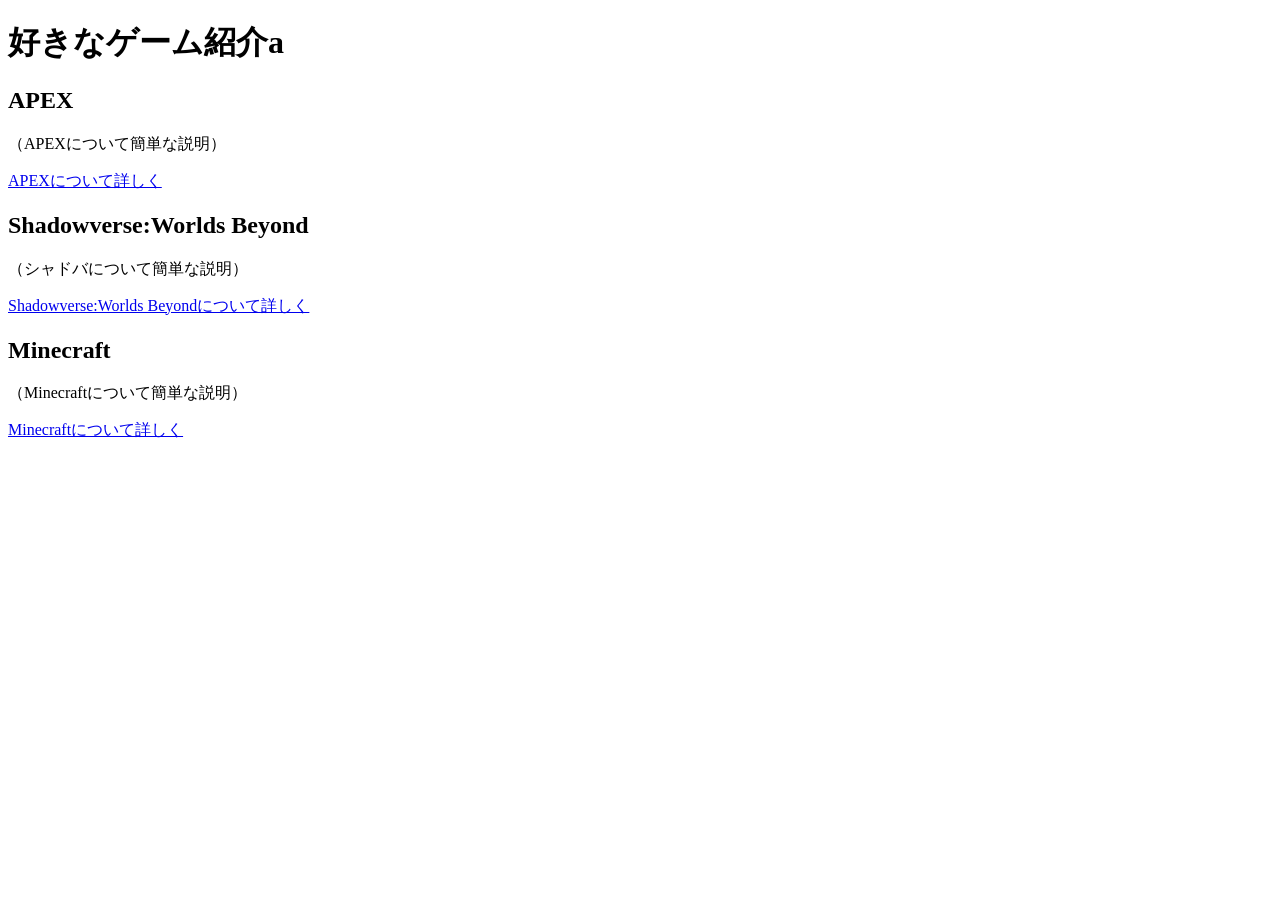
==== HTML/index.html @ c9978f03 "リンクを調整" ====
<!DOCTYPE html>
<html lang="ja">

    <head>
        <meta charset="UTF-8">
        <title>トップページ</title>
        <link rel="stylesheet" type="text/css" href=".//CSS//toppage.css">

    </head>

    <body>
        <h1>好きなゲーム紹介a</h1>
        
        
        <h2>APEX</h2>
        <p>（APEXについて簡単な説明）</p>
        <a href="game1.html">APEXについて詳しく</a>   
        
        <h2>Shadowverse:Worlds Beyond</h2>
        <p>（シャドバについて簡単な説明）</p>
        <a href="game2.html">Shadowverse:Worlds Beyondについて詳しく</a>
        
        <h2>Minecraft</h2>
        <p>（Minecraftについて簡単な説明）</p>
        <a href="game3.html">Minecraftについて詳しく</a>

    </body>


</html>
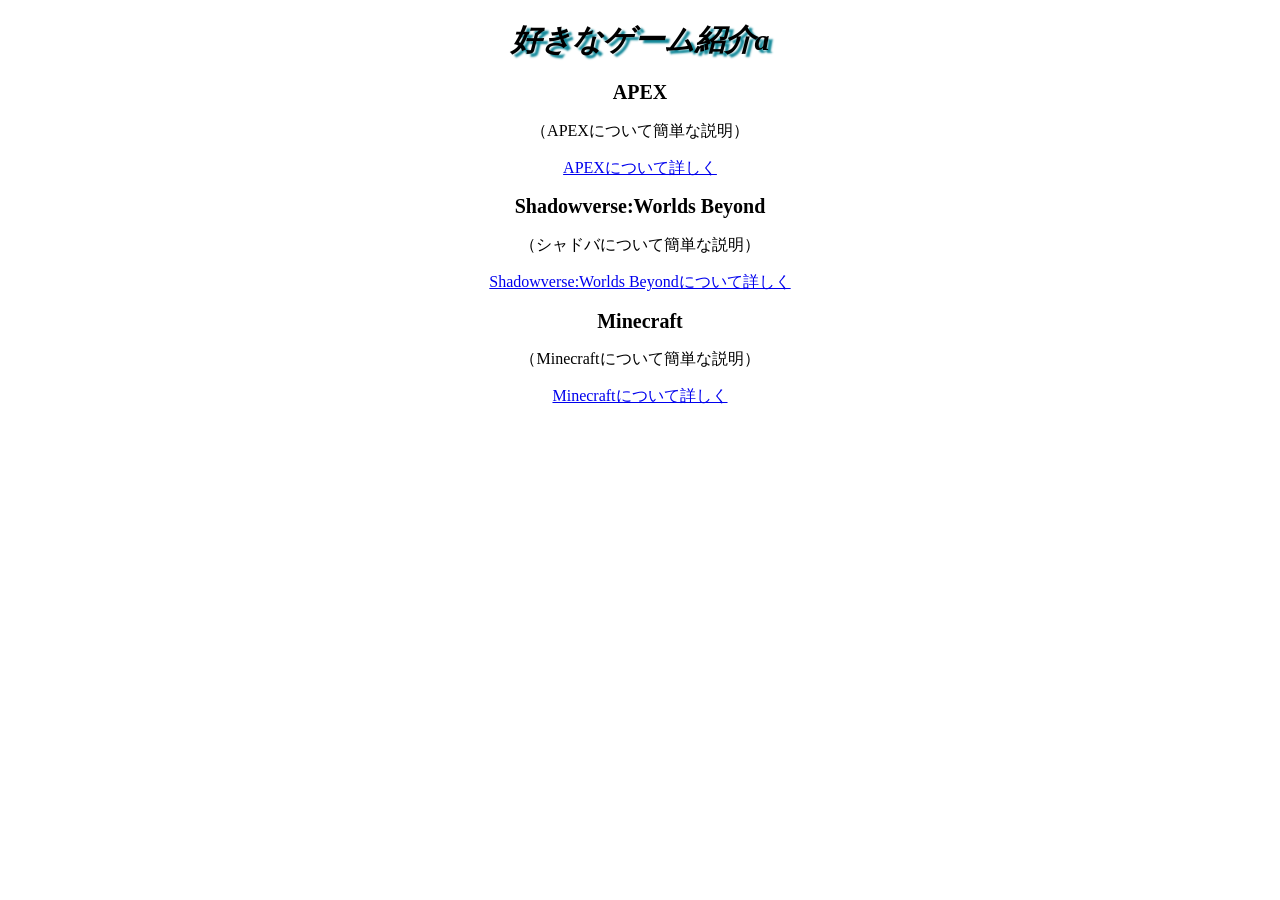
==== commit 78696706: "cssへのリンクを修正" ====
--- a/HTML/index.html
+++ b/HTML/index.html
@@ -4,7 +4,7 @@
     <head>
         <meta charset="UTF-8">
         <title>トップページ</title>
-        <link rel="stylesheet" type="text/css" href=".//CSS//toppage.css">
+        <link rel="stylesheet" type="text/css" href="..//CSS//toppage.css">
 
     </head>
 
--- a/CSS/toppage.css
+++ b/CSS/toppage.css
@@ -0,0 +1,30 @@
+
+p{
+    color: #000000;
+
+}
+
+.red{
+    color:red;
+}
+
+h1{
+    font-size: 30px;
+    font-style: italic;
+    text-shadow: 4px 3px 2px #189;
+}
+
+h2{
+    font-size: 20px;
+}
+body{
+    background:
+        url(''),
+        url(''),
+        url(''),
+        url(''),
+        url('');
+    text-align: center;
+    
+    
+}
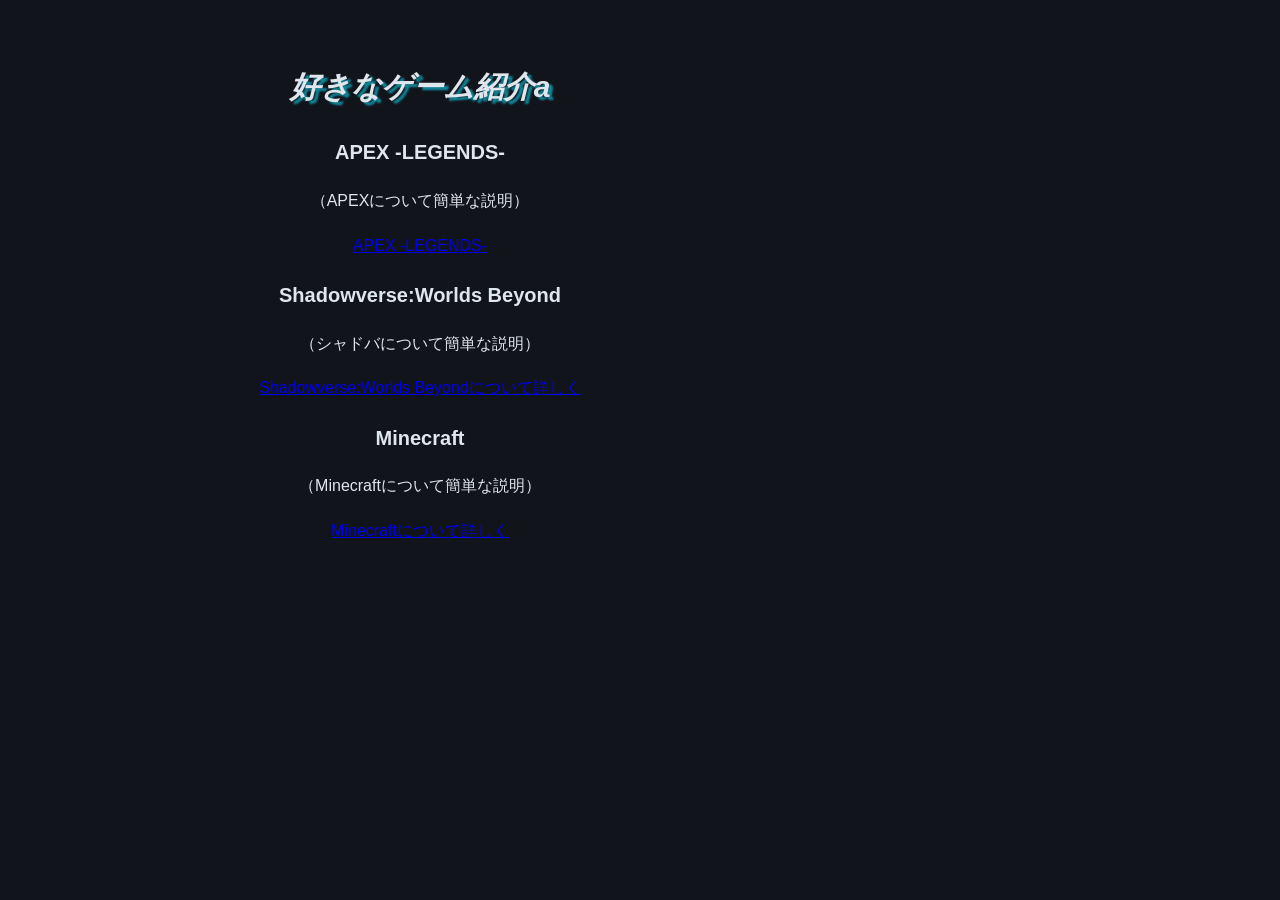
==== commit 99c35d87: "Merge branch 'main' of https://github.com/s1f102601452-max/cs-2026-class6-team7-project" ====
--- a/HTML/index.html
+++ b/HTML/index.html
@@ -12,10 +12,9 @@
         <h1>好きなゲーム紹介a</h1>
         
         
-        <h2>APEX</h2>
+        <h2>APEX -LEGENDS-</h2>
         <p>（APEXについて簡単な説明）</p>
-        <a href="game1.html">APEXについて詳しく</a>   
-        
+        <a href=".//game1.html">APEX -LEGENDS-</a>   
         <h2>Shadowverse:Worlds Beyond</h2>
         <p>（シャドバについて簡単な説明）</p>
         <a href="game2.html">Shadowverse:Worlds Beyondについて詳しく</a>
--- a/CSS/toppage.css
+++ b/CSS/toppage.css
@@ -1,8 +1,5 @@
 
-p{
-    color: #000000;
 
-}
 
 .red{
     color:red;
@@ -18,12 +15,13 @@
     font-size: 20px;
 }
 body{
-    background:
-        url(''),
-        url(''),
-        url(''),
-        url(''),
-        url('');
+    margin: 0;
+    padding: 40px 20px;
+    background-color: #12141c;
+    color: #e0e6ed;
+    line-height: 1.8;
+    font-family: 'Helvetica Neue', Arial, 'Hiragino Kaku Gothic ProN', sans-serif;
+    max-width: 800px;
     text-align: center;
     
     
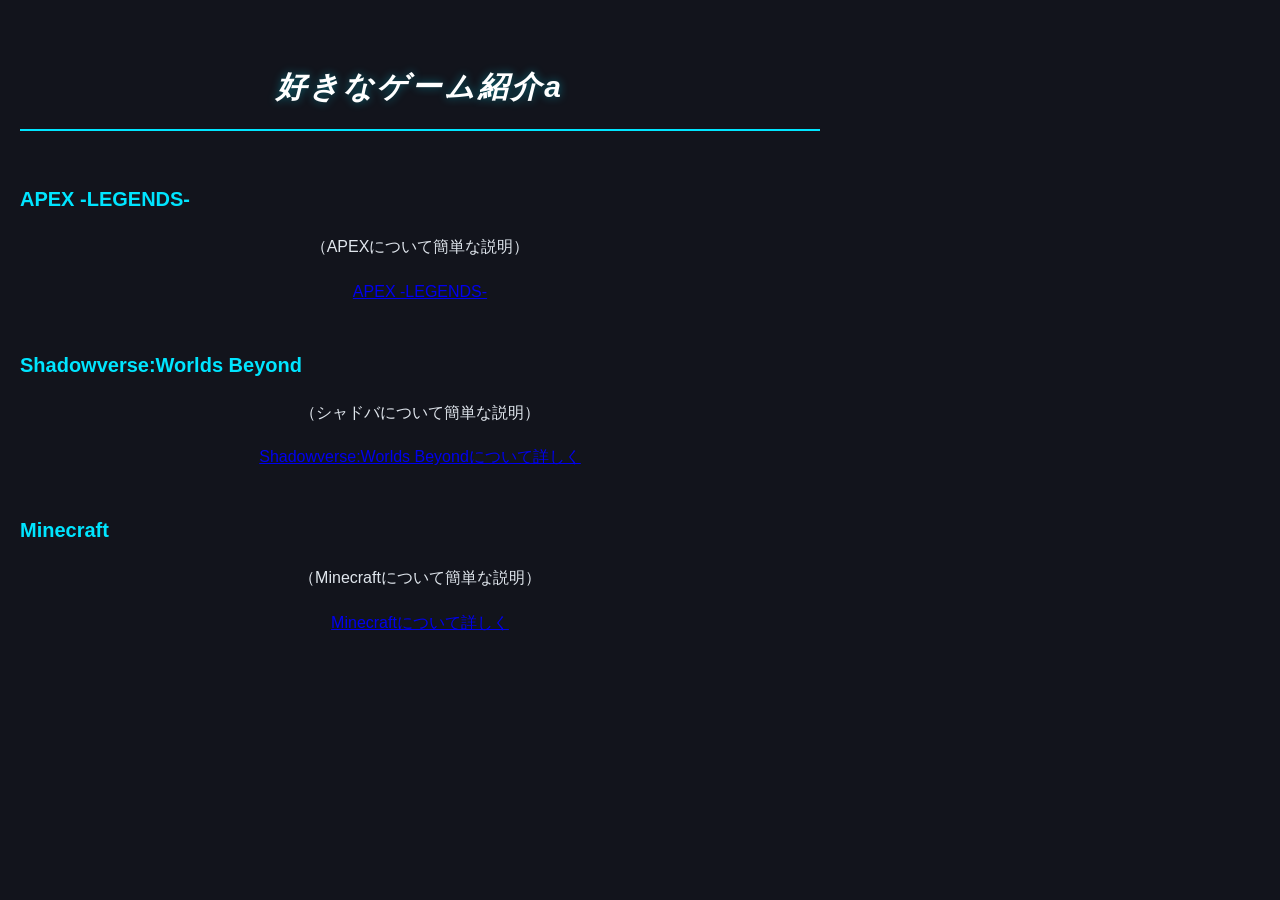
==== commit d25e9aa0: "h2改良" ====
--- a/HTML/index.html
+++ b/HTML/index.html
@@ -14,7 +14,7 @@
         
         <h2>APEX -LEGENDS-</h2>
         <p>（APEXについて簡単な説明）</p>
-        <a href=".//game1.html">APEX -LEGENDS-</a>   
+        <a href="game1.html">APEX -LEGENDS-</a>   
         <h2>Shadowverse:Worlds Beyond</h2>
         <p>（シャドバについて簡単な説明）</p>
         <a href="game2.html">Shadowverse:Worlds Beyondについて詳しく</a>
--- a/CSS/toppage.css
+++ b/CSS/toppage.css
@@ -6,13 +6,24 @@
 }
 
 h1{
+    text-align: center;
+    color: #fff;
+    letter-spacing: 3px;
     font-size: 30px;
     font-style: italic;
-    text-shadow: 4px 3px 2px #189;
+    text-shadow: 0 0 10px rgba(0, 229, 255, 0.4);
+    margin-bottom: 50px;
+    padding-bottom: 15px;
+    border-bottom: 2px solid #00e5ff;
 }
 
 h2{
     font-size: 20px;
+    color: #00e5ff;
+    margin-top: 40px;
+    margin-bottom: 10px;
+    display: flex;
+    align-items: center;
 }
 body{
     margin: 0;
@@ -22,7 +33,5 @@
     line-height: 1.8;
     font-family: 'Helvetica Neue', Arial, 'Hiragino Kaku Gothic ProN', sans-serif;
     max-width: 800px;
-    text-align: center;
-    
-    
+    text-align: center; 
 }
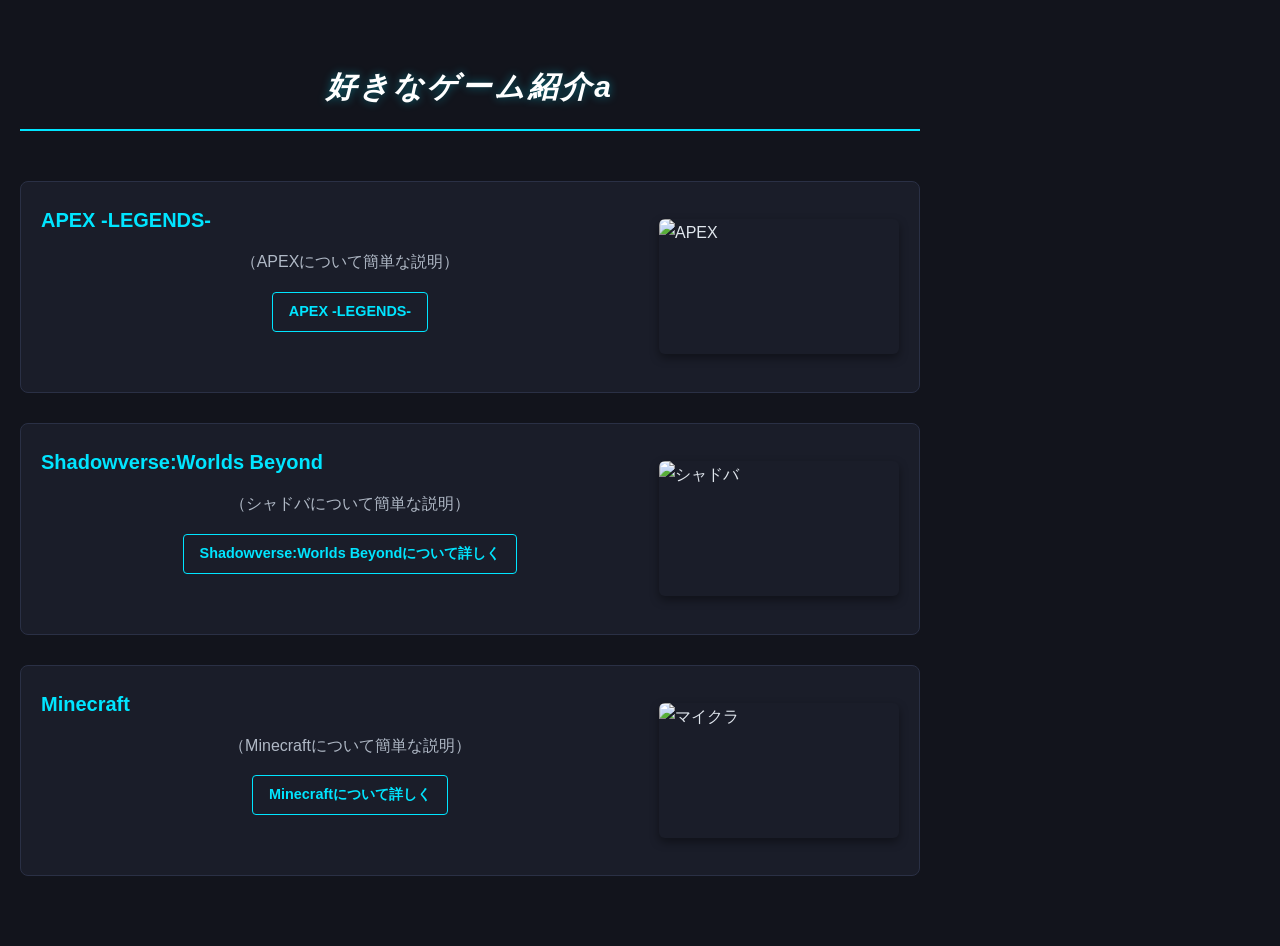
==== commit 72962f90: "css追加、ホームページの表示改良 htmlはdivを、cssは見やすくするためにいろいろ追加" ====
--- a/HTML/index.html
+++ b/HTML/index.html
@@ -10,20 +10,29 @@
 
     <body>
         <h1>好きなゲーム紹介a</h1>
-        
-        
-        <h2>APEX -LEGENDS-</h2>
-        <p>（APEXについて簡単な説明）</p>
-        <a href="game1.html">APEX -LEGENDS-</a>   
-        <h2>Shadowverse:Worlds Beyond</h2>
-        <p>（シャドバについて簡単な説明）</p>
-        <a href="game2.html">Shadowverse:Worlds Beyondについて詳しく</a>
-        
-        <h2>Minecraft</h2>
-        <p>（Minecraftについて簡単な説明）</p>
-        <a href="game3.html">Minecraftについて詳しく</a>
-
+        <div class="game-box">
+            <div class="game-text">
+                <h2>APEX -LEGENDS-</h2>
+                <p>（APEXについて簡単な説明）</p>
+                <a href="game1.html">APEX -LEGENDS-</a>
+            </div>   
+            <img src="https://assets.topics.apps-jp.nintendo.com/image/2021/01/27080335010566/0/20124_820_461.jpg" alt="APEX" class="game-thumb">
+        </div>
+        <div class="game-box">
+            <div class="game-text">
+                <h2>Shadowverse:Worlds Beyond</h2>
+                <p>（シャドバについて簡単な説明）</p>
+                <a href="game2.html">Shadowverse:Worlds Beyondについて詳しく</a>
+            </div>
+            <img src="ここにシャドバの画像URL.jpg" alt="シャドバ" class="game-thumb">
+        </div>
+        <div class="game-box">
+            <div class="game-text">
+                <h2>Minecraft</h2>
+                <p>（Minecraftについて簡単な説明）</p>
+                <a href="game3.html">Minecraftについて詳しく</a>
+            </div>
+            <img src="ここにマイクラの画像URL.jpg" alt="マイクラ" class="game-thumb">
+        </div>
     </body>
-
-
 </html>
--- a/CSS/toppage.css
+++ b/CSS/toppage.css
@@ -1,9 +1,3 @@
-
-
-
-.red{
-    color:red;
-}
 
 h1{
     text-align: center;
@@ -17,13 +11,20 @@
     border-bottom: 2px solid #00e5ff;
 }
 
+p {
+    margin: 0 0 15px 0;
+    padding-left: 20px;
+    color: #b0b9c6;
+}
+
 h2{
     font-size: 20px;
     color: #00e5ff;
-    margin-top: 40px;
+    margin-top: 0;
     margin-bottom: 10px;
     display: flex;
     align-items: center;
+    text-align: center;
 }
 body{
     margin: 0;
@@ -32,6 +33,89 @@
     color: #e0e6ed;
     line-height: 1.8;
     font-family: 'Helvetica Neue', Arial, 'Hiragino Kaku Gothic ProN', sans-serif;
-    max-width: 800px;
+    max-width: 900px;
     text-align: center; 
 }
+
+a {
+    display: inline-block;
+    margin-left: 20px;
+    margin-bottom: 40px;
+    padding: 6px 16px;
+    color: #00e5ff;
+    text-decoration: none;
+    border: 1px solid #00e5ff;
+    border-radius: 4px;
+    font-weight: bold;
+    font-size: 0.9rem;
+    transition: all 0.3s ease;
+}
+
+a:hover {
+    background-color: #00e5ff;
+    color: #12141c;
+    box-shadow: 0 0 8px rgba(0, 229, 255, 0.4);
+}
+
+a:hover {
+    background-color: #00e5ff;
+    color: #12141c;
+    box-shadow: 0 0 12px rgba(0, 229, 255, 0.5);
+    transform: translateX(5px); 
+}
+
+
+.game-box {
+    display: flex;             
+    flex-direction: column;
+    align-items: center;      
+    background-color: #1a1d29;
+    border: 1px solid #2a3045;
+    border-radius: 8px;
+    padding: 30px 20px;
+    margin-bottom: 30px;      
+    transition: all 0.3s ease;
+}
+
+.game-box:hover {
+    border-color: #00e5ff;
+    box-shadow: 0 5px 15px rgba(0, 229, 255, 0.1);
+}
+
+/* 左側のテキストエリアの幅をコントロール */
+.game-text {
+    text-align: center;
+    flex: 1;                   
+    padding-right: 20px;       
+}
+
+/* 右側の画像（サムネイル）の設定 */
+.game-thumb {
+    width: 100%; 
+    max-width: 280px;              
+    height: 135px;             
+    object-fit: cover;         
+    border-radius: 6px;
+    box-shadow: 0 4px 10px rgba(0,0,0,0.4);
+}
+
+@media (min-width: 768px) {
+  .game-box {
+    flex-direction: row;   
+    justify-content: space-between;
+    text-align: left;       
+    align-items: center;
+    padding: 20px;
+    }
+    .game-text {
+    flex: 1;
+    padding-right: 20px;
+    margin-bottom: 0;      
+  }
+  .game-thumb {
+    max-width: 240px;      
+  }
+  h2 {
+    justify-content: flex-start;
+  }
+}
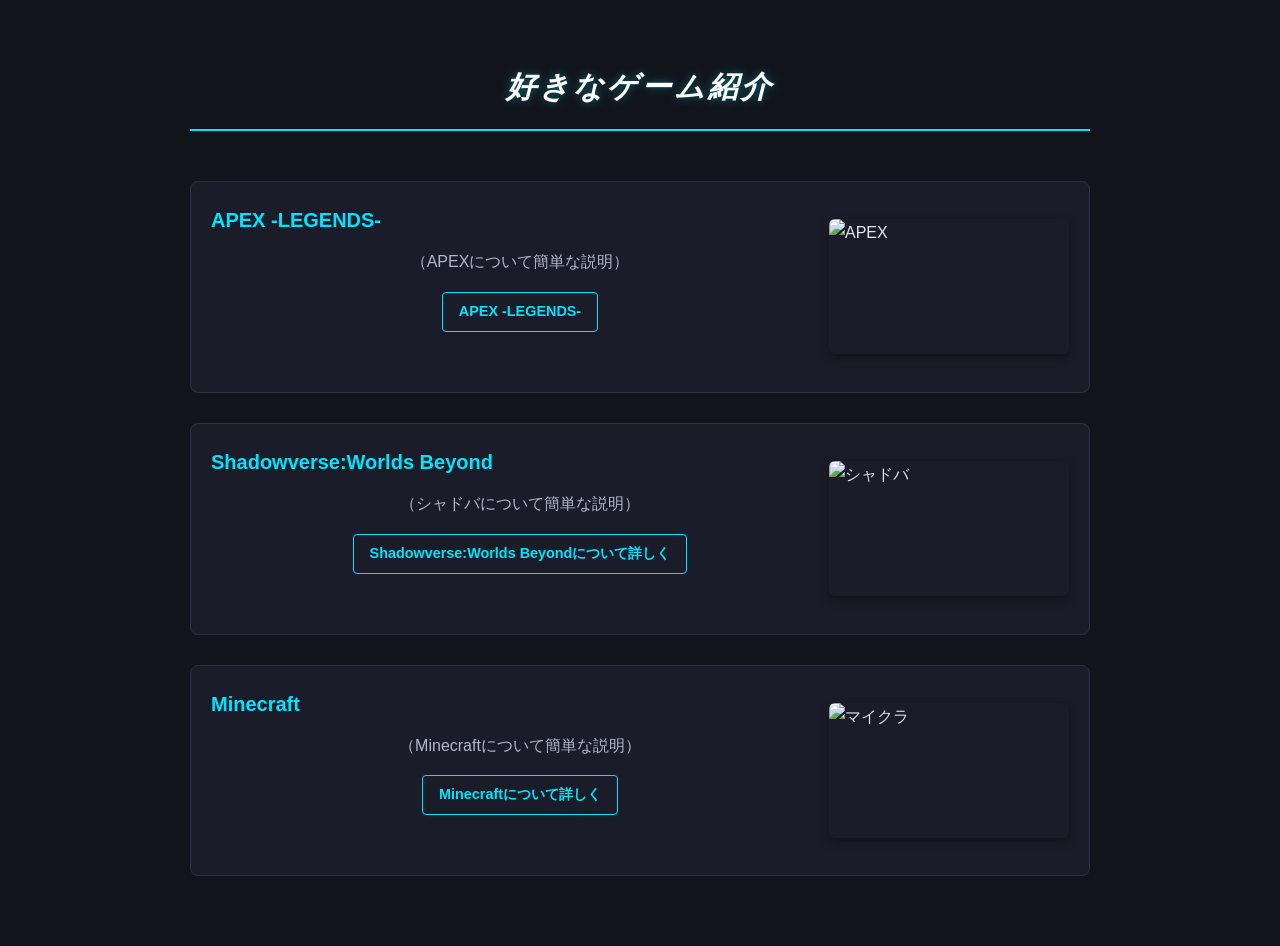
==== commit b2f0ac4b: "ホームページ中央表示、画像の挿入" ====
--- a/HTML/index.html
+++ b/HTML/index.html
@@ -9,7 +9,7 @@
     </head>
 
     <body>
-        <h1>好きなゲーム紹介a</h1>
+        <h1>好きなゲーム紹介</h1>
         <div class="game-box">
             <div class="game-text">
                 <h2>APEX -LEGENDS-</h2>
@@ -24,7 +24,7 @@
                 <p>（シャドバについて簡単な説明）</p>
                 <a href="game2.html">Shadowverse:Worlds Beyondについて詳しく</a>
             </div>
-            <img src="ここにシャドバの画像URL.jpg" alt="シャドバ" class="game-thumb">
+            <img src="C:\Users\iniad\Downloads\5835cd2f7b4d75081c8a5ddb70806070.png" alt="シャドバ" class="game-thumb">
         </div>
         <div class="game-box">
             <div class="game-text">
@@ -32,7 +32,7 @@
                 <p>（Minecraftについて簡単な説明）</p>
                 <a href="game3.html">Minecraftについて詳しく</a>
             </div>
-            <img src="ここにマイクラの画像URL.jpg" alt="マイクラ" class="game-thumb">
+            <img src="https://monoai.co.jp/wp/wp-content/uploads/2025/01/image-174.png?x80613" alt="マイクラ" class="game-thumb">
         </div>
     </body>
 </html>
--- a/CSS/toppage.css
+++ b/CSS/toppage.css
@@ -35,6 +35,7 @@
     font-family: 'Helvetica Neue', Arial, 'Hiragino Kaku Gothic ProN', sans-serif;
     max-width: 900px;
     text-align: center; 
+    margin: 0 auto;
 }
 
 a {
@@ -117,5 +118,4 @@
   }
   h2 {
     justify-content: flex-start;
-  }
-}+  }}
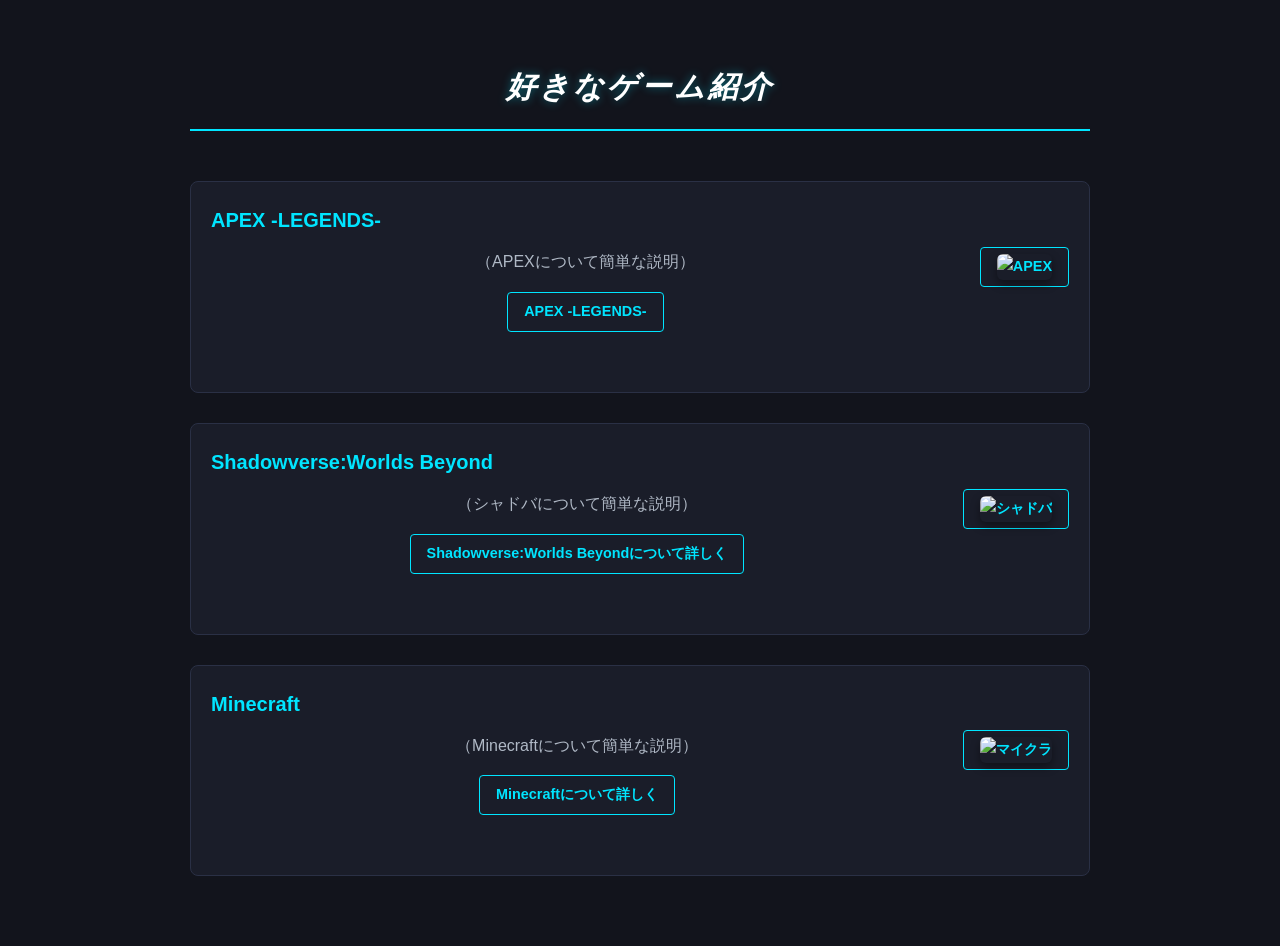
==== commit e6045cef: "画像を押しても各ページに飛べるように" ====
--- a/HTML/index.html
+++ b/HTML/index.html
@@ -15,8 +15,10 @@
                 <h2>APEX -LEGENDS-</h2>
                 <p>（APEXについて簡単な説明）</p>
                 <a href="game1.html">APEX -LEGENDS-</a>
-            </div>   
-            <img src="https://assets.topics.apps-jp.nintendo.com/image/2021/01/27080335010566/0/20124_820_461.jpg" alt="APEX" class="game-thumb">
+            </div>  
+            <a href=".//game1.html"> 
+                <img src="https://assets.topics.apps-jp.nintendo.com/image/2021/01/27080335010566/0/20124_820_461.jpg" alt="APEX" class="game-thumb">
+            </a>
         </div>
         <div class="game-box">
             <div class="game-text">
@@ -24,7 +26,9 @@
                 <p>（シャドバについて簡単な説明）</p>
                 <a href="game2.html">Shadowverse:Worlds Beyondについて詳しく</a>
             </div>
-            <img src="C:\Users\iniad\Downloads\5835cd2f7b4d75081c8a5ddb70806070.png" alt="シャドバ" class="game-thumb">
+            <a href=".//game2.html">
+                <img src="C:\Users\iniad\Downloads\5835cd2f7b4d75081c8a5ddb70806070.png" alt="シャドバ" class="game-thumb">
+            </a>
         </div>
         <div class="game-box">
             <div class="game-text">
@@ -32,7 +36,9 @@
                 <p>（Minecraftについて簡単な説明）</p>
                 <a href="game3.html">Minecraftについて詳しく</a>
             </div>
-            <img src="https://monoai.co.jp/wp/wp-content/uploads/2025/01/image-174.png?x80613" alt="マイクラ" class="game-thumb">
+            <a href=".//game3.html">
+                <img src="https://monoai.co.jp/wp/wp-content/uploads/2025/01/image-174.png?x80613" alt="マイクラ" class="game-thumb">
+            </a>
         </div>
     </body>
 </html>
--- a/CSS/toppage.css
+++ b/CSS/toppage.css
@@ -118,4 +118,16 @@
   }
   h2 {
     justify-content: flex-start;
-  }}+  }}
+
+.game-box a:has(.game-thumb):hover {
+  opacity: 0.85; 
+}
+
+.game-thumb {
+  transition: transform 0.3s ease, box-shadow 0.3s ease;
+}
+
+.game-box a:has(.game-thumb):hover .game-thumb {
+  transform: scale(1.03);
+  box-shadow: 0 0 15px rgba(0, 229, 255, 0.4);
